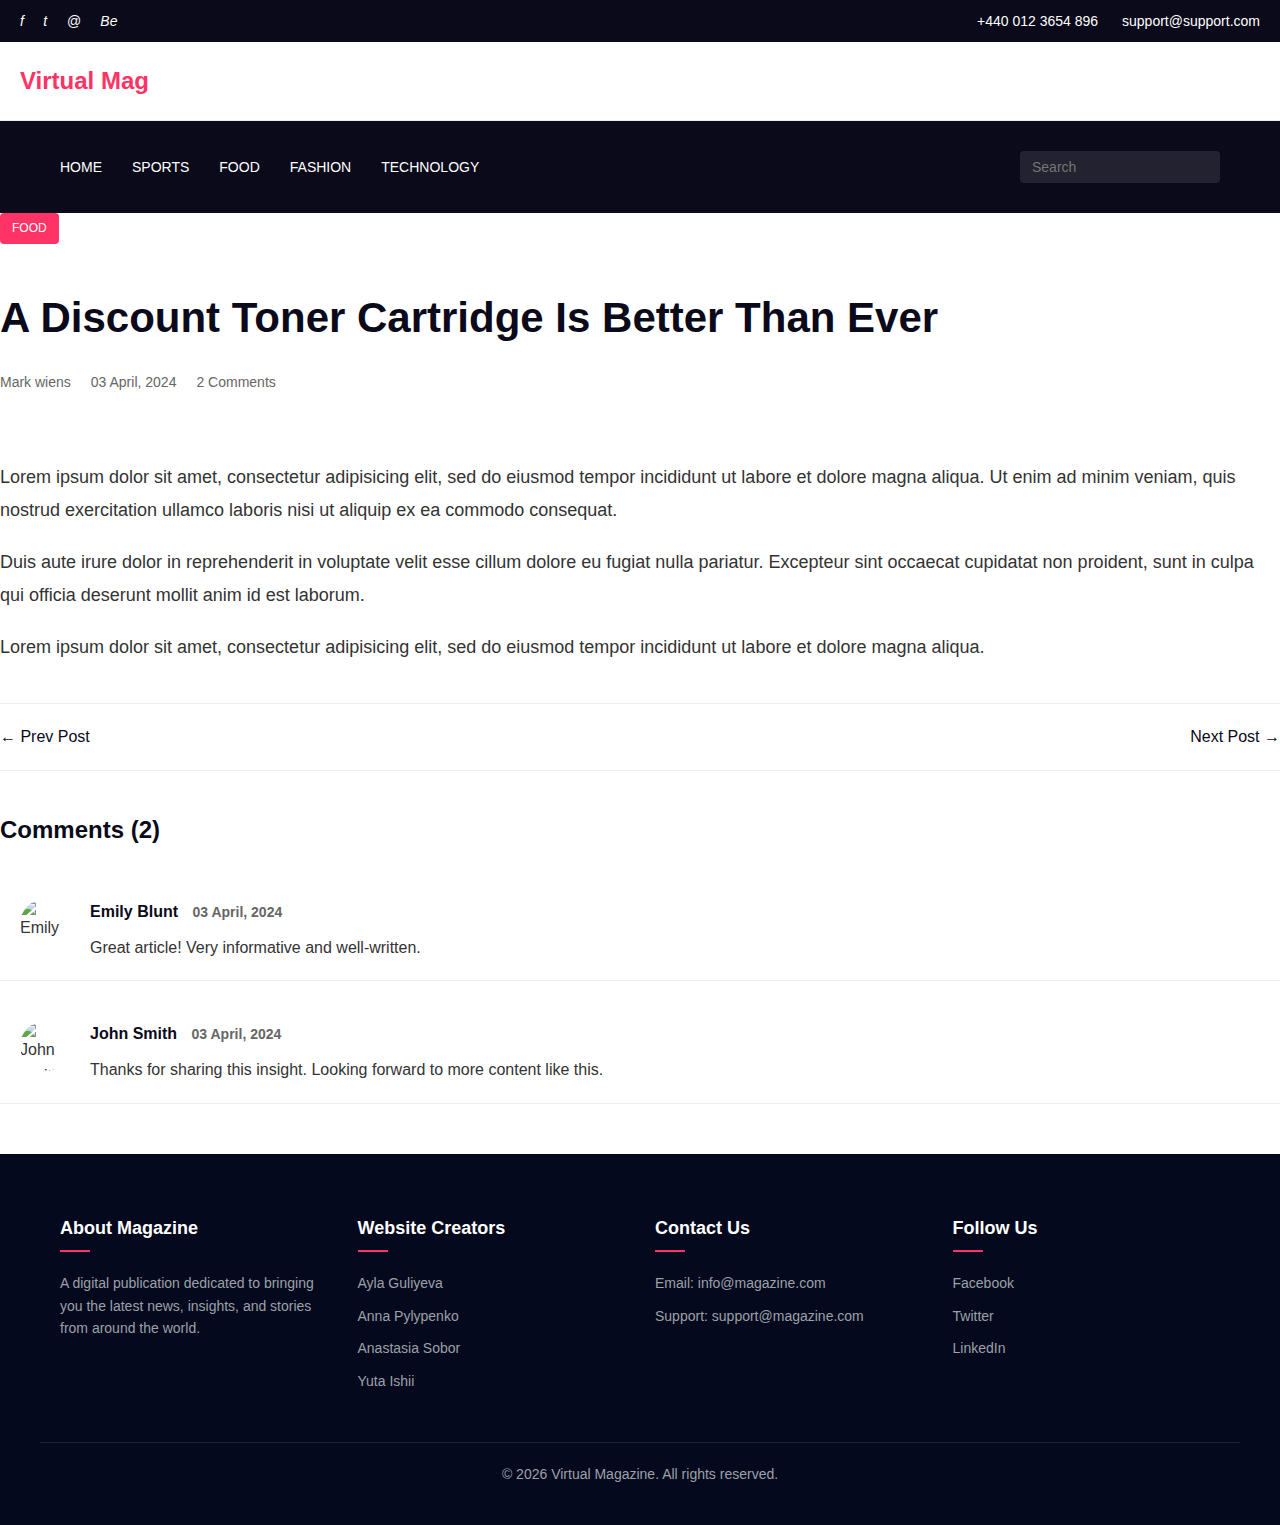
==== article.html @ b0909f4f "added article detail" ====
<!DOCTYPE html>
<html lang="en">
  <head>
    <meta charset="UTF-8" />
    <meta name="viewport" content="width=device-width, initial-scale=1.0" />
    <title>Article - Virtual Mag</title>
    <link rel="stylesheet" href="css/styles.css" />
  </head>
  <body>
    <div id="header-container"></div>

    <main class="article-content">
      <div class="container">
        <span class="category-tag" id="article-category">Category</span>
        <h1 class="article-title" id="article-title">Article Title</h1>

        <div class="article-meta">
          <span id="article-author">Author Name</span>
          <span id="article-date">Publication Date</span>
          <span id="article-comments">0 Comments</span>
        </div>

        <img id="article-image" src="" alt="" class="article-main-image" />

        <div class="article-text" id="article-text">
          <!-- Article content will be inserted here -->
        </div>

        <div class="article-navigation">
          <a href="#" class="nav-button prev" onclick="navigateArticle('prev')">
            ← Prev Post
          </a>
          <a href="#" class="nav-button next" onclick="navigateArticle('next')">
            Next Post →
          </a>
        </div>

        <div class="comments-section">
          <h2>Comments <span id="comments-count">0</span></h2>
          <div id="comments-list">
            <!-- Comments will be inserted here -->
          </div>
        </div>
      </div>
    </main>

    <div id="footer-container"></div>

    <script src="js/component.js"></script>
    <script src="js/footer.js"></script>
    <script src="js/article.js"></script>
  </body>
</html>
---- css/styles.css ----
/* Reset and base styles */
* {
  margin: 0;
  padding: 0;
  box-sizing: border-box;
}

body {
  font-family: -apple-system, BlinkMacSystemFont, "Segoe UI", Roboto, Oxygen,
    Ubuntu, Cantarell, sans-serif;
  line-height: 1.6;
  color: #333;
}

/* Top bar styles */
.top-bar {
  background-color: #0a0a1a;
  color: white;
  padding: 8px 20px;
  display: flex;
  justify-content: space-between;
  align-items: center;
}

.social-icons a {
  color: white;
  text-decoration: none;
  margin-right: 15px;
  font-size: 14px;
}

.contact-info {
  font-size: 14px;
}

.contact-info .separator {
  margin-left: 20px;
}

/* Header styles */
.header {
  padding: 20px;
  display: flex;
  align-items: center;
  justify-content: space-between;
  border-bottom: 1px solid #eee;
}

.logo {
  color: #ff3366;
  font-size: 24px;
  font-weight: bold;
  text-decoration: none;
  display: flex;
  align-items: center;
}

/* Navigation styles */
.nav-bar {
  background-color: #0a0a1a;
  padding: 15px 20px;
}

/* search styles */

.nav-bar ul {
  list-style: none;
  display: flex;
  align-items: center;
  gap: 30px;
  padding: 15px 20px;
  max-width: 1200px;
  margin: 0 auto;
}

.search-container {
  margin-left: auto;
}

.search-input {
  background: rgba(255, 255, 255, 0.1);
  border: none;
  border-radius: 4px;
  color: white;
  padding: 8px 12px;
  width: 200px;
  font-size: 14px;
}

@media (max-width: 768px) {
  .nav-bar ul {
    flex-wrap: wrap;
    gap: 15px;
  }

  .search-container {
    width: 100%;
    order: -1;
    margin-left: 0;
  }

  .search-input {
    width: 100%;
  }
}

.nav-bar a {
  color: white;
  text-decoration: none;
  font-size: 14px;
  font-weight: 500;
  text-transform: uppercase;
  transition: color 0.3s ease;
}

.nav-bar a:hover,
.nav-bar a.active {
  color: #ff3366;
}

/* Main content styles */
.main-content {
  max-width: 1200px;
  margin: 30px auto;
  padding: 0 20px;
  display: grid;
  grid-template-columns: 2fr 1fr;
  gap: 30px;
}

/* Post styles */
.featured-post,
.recent-post {
  position: relative;
  border-radius: 8px;
  overflow: hidden;
  transition: transform 0.3s ease;
}

.featured-post {
  height: 500px;
}

.recent-post {
  height: 235px;
}

.post-image {
  width: 100%;
  height: 100%;
  object-fit: cover;
}

.post-overlay {
  position: absolute;
  bottom: 0;
  left: 0;
  right: 0;
  padding: 30px;
  background: linear-gradient(transparent, rgba(0, 0, 0, 0.8));
  color: white;
}

.category-tag {
  background-color: #ff3366;
  color: white;
  padding: 6px 12px;
  border-radius: 4px;
  font-size: 12px;
  text-transform: uppercase;
  display: inline-block;
  margin-bottom: 15px;
}

.post-title {
  font-size: 24px;
  margin-bottom: 15px;
  color: white;
  text-decoration: none;
  display: block;
  transition: color 0.3s ease;
}

.post-title:hover {
  color: #ff3366;
}

.post-meta {
  font-size: 14px;
  color: #dedede;
  display: flex;
  gap: 20px;
}

/* Recent posts styles */
.recent-posts {
  display: flex;
  flex-direction: column;
  gap: 20px;
}

.recent-post {
  position: relative;
  border-radius: 8px;
  overflow: hidden;
  height: 235px;
}

/* Popular posts styles */
.popular-posts {
  margin-top: 30px;
  grid-column: 1 / -1;
}

.section-title {
  font-size: 24px;
  font-weight: bold;
  color: #0a0a1a;
  margin-bottom: 20px;
  padding-left: 10px;
  border-left: 4px solid #ff3366;
}

.post-list {
  display: flex;
  flex-direction: column;
  gap: 20px;
}

.post-item {
  display: flex;
  gap: 15px;
  padding: 15px;
  background: #fff;
  border-radius: 8px;
  box-shadow: 0 2px 5px rgba(0, 0, 0, 0.1);
}

.post-thumbnail {
  width: 100px;
  height: 100px;
  object-fit: cover;
  border-radius: 4px;
}

.post-info {
  flex: 1;
}

.post-info .post-title {
  font-size: 16px;
  color: #0a0a1a;
  text-decoration: none;
  margin-bottom: 10px;
  display: block;
}

.post-info .post-title:hover {
  color: #ff3366;
}

.post-info .post-meta {
  font-size: 12px;
  color: #666;
  display: flex;
  gap: 15px;
}

.footer {
  background-color: #04091e;
  color: #fff;
  padding: 60px 0 20px;
  margin-top: 50px;
}

.footer-content {
  max-width: 1200px;
  margin: 0 auto;
  padding: 0 20px;
  display: grid;
  grid-template-columns: repeat(4, 1fr);
  gap: 30px;
}

.footer-section h3 {
  color: #fff;
  font-size: 18px;
  margin-bottom: 20px;
  position: relative;
  padding-bottom: 10px;
}

.footer-section h3::after {
  content: "";
  position: absolute;
  left: 0;
  bottom: 0;
  width: 30px;
  height: 2px;
  background-color: #ff3366;
}

.footer-section p {
  color: #9ca1a7;
  font-size: 14px;
  line-height: 1.6;
}

.team-list,
.contact-list {
  list-style: none;
  padding: 0;
}

.team-list li,
.contact-list li {
  color: #9ca1a7;
  font-size: 14px;
  margin-bottom: 10px;
}

.social-links {
  display: flex;
  flex-direction: column;
  gap: 10px;
}

.social-link {
  color: #9ca1a7;
  text-decoration: none;
  font-size: 14px;
  transition: color 0.3s ease;
}

.social-link:hover {
  color: #ff3366;
}

.footer-bottom {
  max-width: 1200px;
  margin: 0 auto;
  padding: 20px;
  text-align: center;
  border-top: 1px solid rgba(255, 255, 255, 0.1);
  margin-top: 40px;
}

.footer-bottom p {
  color: #9ca1a7;
  font-size: 14px;
}

/* Responsive styles */
@media (max-width: 768px) {
  .main-content {
    grid-template-columns: 1fr;
  }

  .featured-post {
    height: 400px;
  }

  .nav-bar ul {
    flex-wrap: wrap;
    gap: 15px;
  }

  .search-item {
    margin-left: 0;
  }

  .contact-info .separator {
    display: block;
    margin-left: 0;
    margin-top: 5px;
  }
}

@media (max-width: 480px) {
  .post-title {
    font-size: 20px;
  }

  .featured-post {
    height: 300px;
  }

  .recent-post {
    height: 200px;
  }
}

@media (max-width: 992px) {
  .footer-content {
    grid-template-columns: repeat(2, 1fr);
  }
}

@media (max-width: 576px) {
  .footer-content {
    grid-template-columns: 1fr;
  }

  .footer-section {
    text-align: center;
  }

  .footer-section h3::after {
    left: 50%;
    transform: translateX(-50%);
  }

  .social-links {
    align-items: center;
  }
}

.category-content {
  padding: 40px 0;
}

.category-title {
  font-size: 32px;
  font-weight: bold;
  margin-bottom: 30px;
  padding-left: 15px;
  border-left: 4px solid #ff3366;
}

.featured-category-post {
  position: relative;
  height: 500px;
  border-radius: 8px;
  overflow: hidden;
  margin-bottom: 40px;
}

.featured-category-post .post-image {
  width: 100%;
  height: 100%;
  object-fit: cover;
}

.category-grid {
  display: grid;
  grid-template-columns: repeat(2, 1fr);
  gap: 30px;
  margin-top: 40px;
}

.category-post {
  background: #fff;
  border-radius: 8px;
  overflow: hidden;
  box-shadow: 0 2px 10px rgba(0, 0, 0, 0.1);
}

.category-post .post-image {
  width: 100%;
  height: 250px;
  object-fit: cover;
}

.category-post .category-tag {
  position: absolute;
  margin: -20px 0 0 20px;
}

.category-post .post-title {
  font-size: 20px;
  margin: 25px 20px 15px;
  display: block;
  color: #0a0a1a;
  text-decoration: none;
}

.category-post .post-meta {
  padding: 0 20px 20px;
  color: #666;
  font-size: 14px;
  display: flex;
  gap: 15px;
}

.search-status {
  margin-bottom: 30px;
  font-size: 16px;
  color: #666;
}

.search-results-grid {
  display: grid;
  grid-template-columns: repeat(2, 1fr);
  gap: 30px;
  margin-top: 40px;
}

.search-status {
  margin-bottom: 30px;
  font-size: 16px;
  color: #666;
}

.search-results-grid {
  display: grid;
  grid-template-columns: repeat(2, 1fr);
  gap: 30px;
  margin-top: 40px;
}

article-content {
  max-width: 900px;
  margin: 40px auto;
  padding: 0 20px;
}

.container {
  width: 100%;
}

.article-content .category-tag {
  margin-bottom: 20px;
}

.article-title {
  font-size: 42px;
  margin: 20px 0;
  color: #0a0a1a;
}

.article-meta {
  display: flex;
  gap: 20px;
  color: #666;
  margin-bottom: 30px;
  font-size: 14px;
}

.article-main-image {
  width: 100%;
  height: auto;
  max-height: 500px;
  object-fit: cover;
  border-radius: 8px;
  margin-bottom: 30px;
}

.article-text {
  font-size: 18px;
  line-height: 1.8;
  color: #333;
  margin-bottom: 40px;
}

.article-text p {
  margin-bottom: 20px;
}

.article-navigation {
  display: flex;
  justify-content: space-between;
  margin: 40px 0;
  padding: 20px 0;
  border-top: 1px solid #eee;
  border-bottom: 1px solid #eee;
}

.nav-button {
  color: #0a0a1a;
  text-decoration: none;
  font-weight: 500;
  transition: color 0.3s ease;
}

.nav-button:hover {
  color: #ff3366;
}

.comments-section h2 {
  font-size: 24px;
  margin-bottom: 30px;
  color: #0a0a1a;
}

.comment {
  padding: 20px;
  border-bottom: 1px solid #eee;
  background: #fff;
  margin-bottom: 20px;
}

.comment-author {
  font-weight: bold;
  margin-bottom: 10px;
  color: #0a0a1a;
}

.comment-date {
  color: #666;
  font-size: 14px;
  margin-left: 10px;
}

.comment-text {
  color: #333;
  line-height: 1.6;
}

.comment {
  display: flex;
  gap: 20px;
  padding: 20px;
  border-bottom: 1px solid #eee;
}

.comment-avatar {
  width: 50px;
  height: 50px;
  border-radius: 50%;
  object-fit: cover;
  flex-shrink: 0;
}

.comment-content {
  flex: 1;
}
@media (max-width: 768px) {
  .category-grid {
    grid-template-columns: 1fr;
  }

  .featured-category-post {
    height: 350px;
  }

  .category-post .post-image {
    height: 200px;
  }

  .search-results-grid {
    grid-template-columns: 1fr;
  }

  .search-container {
    width: 100%;
    order: -1;
    margin: 10px 0;
  }

  .search-input {
    width: 100%;
  }

  .article-title {
    font-size: 32px;
  }

  .article-text {
    font-size: 16px;
  }
}
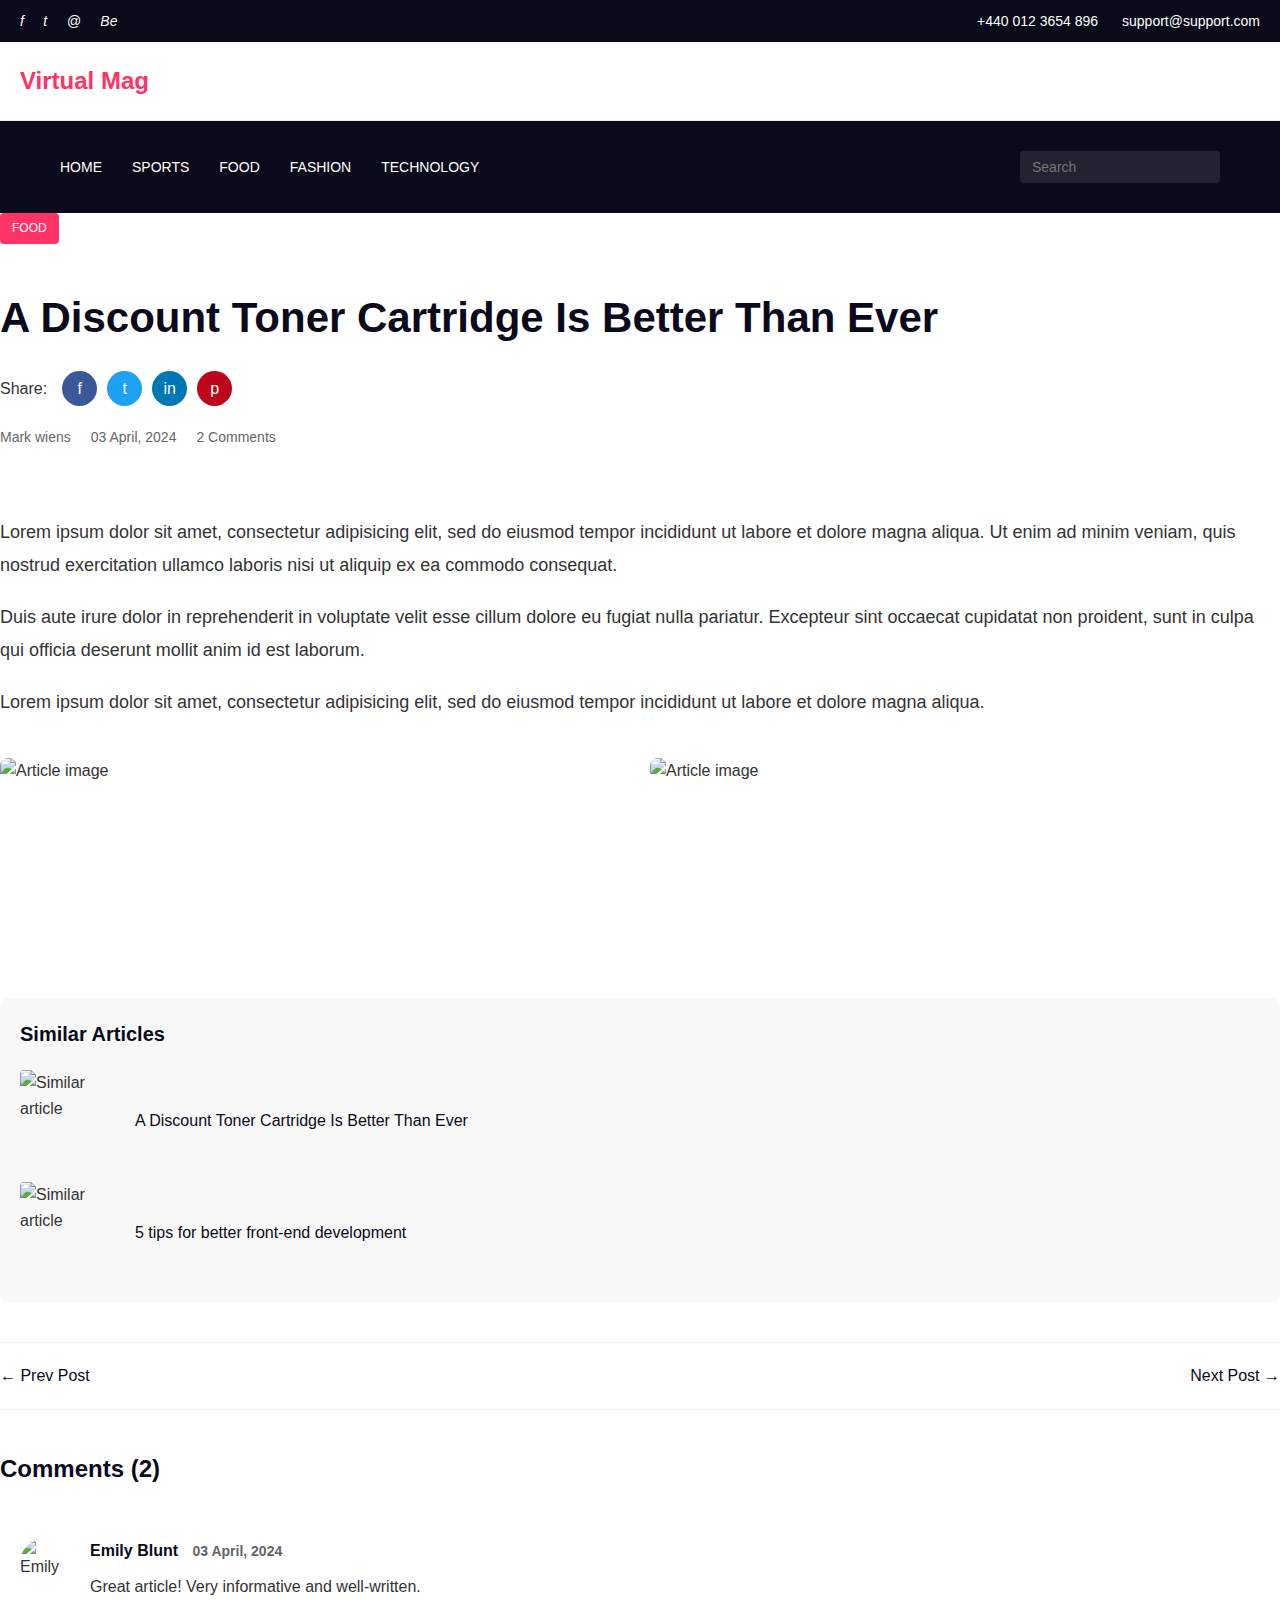
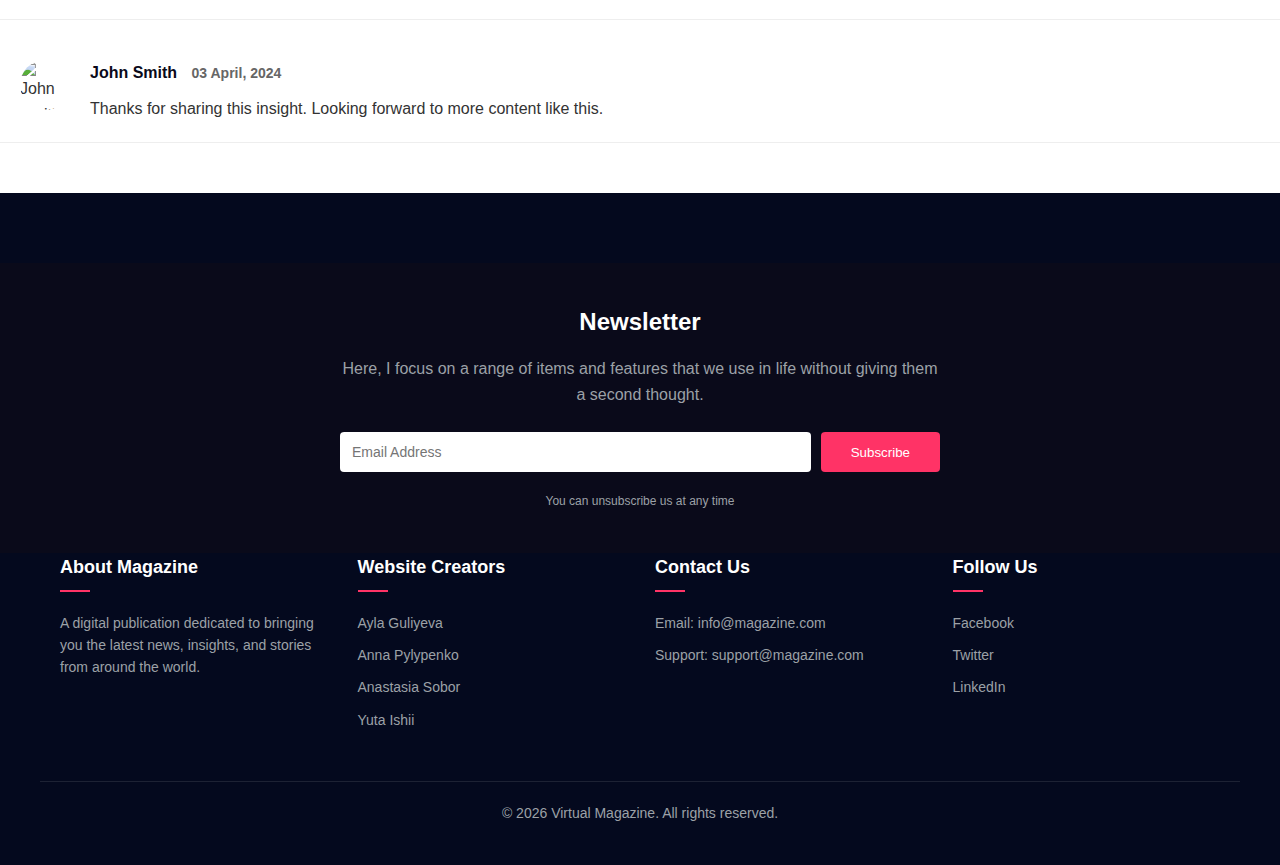
==== commit 06eaf426: "added newsletter" ====
--- a/article.html
+++ b/article.html
@@ -14,6 +14,15 @@
         <span class="category-tag" id="article-category">Category</span>
         <h1 class="article-title" id="article-title">Article Title</h1>
 
+        <div class="article-social">
+          <span>Share:</span>
+          <div class="social-buttons">
+            <a href="article.html?id=5" class="social-button facebook">f</a>
+            <a href="article.html?id=5" class="social-button twitter">t</a>
+            <a href="article.html?id=5" class="social-button linkedin">in</a>
+            <a href="article.html?id=5" class="social-button pinterest">p</a>
+          </div>
+        </div>
         <div class="article-meta">
           <span id="article-author">Author Name</span>
           <span id="article-date">Publication Date</span>
@@ -24,6 +33,43 @@
 
         <div class="article-text" id="article-text">
           <!-- Article content will be inserted here -->
+        </div>
+
+        <div class="article-images">
+          <img
+            src="https://picsum.photos/300/200?random=1"
+            alt="Article image"
+            class="article-additional-image"
+          />
+          <img
+            src="https://picsum.photos/300/200?random=2"
+            alt="Article image"
+            class="article-additional-image"
+          />
+        </div>
+
+        <div class="similar-articles">
+          <h3>Similar Articles</h3>
+          <div class="similar-article">
+            <img
+              src="https://picsum.photos/100/100?random=3"
+              alt="Similar article"
+              class="similar-article-image"
+            />
+            <a href="article.html?id=1" class="similar-article-title"
+              >A Discount Toner Cartridge Is Better Than Ever</a
+            >
+          </div>
+          <div class="similar-article">
+            <img
+              src="https://picsum.photos/100/100?random=4"
+              alt="Similar article"
+              class="similar-article-image"
+            />
+            <a href="article.html?id=1" class="similar-article-title"
+              >5 tips for better front-end development</a
+            >
+          </div>
         </div>
 
         <div class="article-navigation">
--- a/css/styles.css
+++ b/css/styles.css
@@ -269,7 +269,7 @@
 .footer {
   background-color: #04091e;
   color: #fff;
-  padding: 60px 0 20px;
+  padding: 20px 0 20px;
   margin-top: 50px;
 }
 
@@ -624,6 +624,155 @@
 .comment-content {
   flex: 1;
 }
+
+.article-images {
+  display: flex;
+  gap: 20px;
+  margin: 30px 0;
+}
+
+.article-additional-image {
+  width: 100%;
+  height: 200px;
+  object-fit: cover;
+  border-radius: 8px;
+}
+
+.similar-articles {
+  margin: 40px 0;
+  padding: 20px;
+  background: #f8f8f8;
+  border-radius: 8px;
+}
+
+.similar-articles h3 {
+  margin-bottom: 20px;
+  font-size: 20px;
+  color: #0a0a1a;
+}
+
+.similar-article {
+  display: flex;
+  align-items: center;
+  margin-top: 12px;
+  gap: 15px;
+}
+
+.similar-article-image {
+  width: 100px;
+  height: 100px;
+  object-fit: cover;
+  border-radius: 4px;
+}
+
+.similar-article-title {
+  color: #0a0a1a;
+  text-decoration: none;
+  font-weight: 500;
+  transition: color 0.3s ease;
+}
+
+.similar-article-title:hover {
+  color: #ff3366;
+}
+
+.article-social {
+  display: flex;
+  align-items: center;
+  gap: 15px;
+  margin: 20px 0;
+}
+
+.social-buttons {
+  display: flex;
+  gap: 10px;
+}
+
+.social-button {
+  width: 35px;
+  height: 35px;
+  border-radius: 50%;
+  display: flex;
+  align-items: center;
+  justify-content: center;
+  color: white;
+  text-decoration: none;
+  transition: transform 0.3s ease;
+}
+
+.social-button:hover {
+  transform: translateY(-2px);
+}
+
+.facebook {
+  background-color: #3b5998;
+}
+.twitter {
+  background-color: #1da1f2;
+}
+.linkedin {
+  background-color: #0077b5;
+}
+.pinterest {
+  background-color: #bd081c;
+}
+
+.newsletter {
+  background: #0a0a1a;
+  padding: 40px 20px;
+  margin-top: 50px;
+}
+
+.newsletter-content {
+  max-width: 600px;
+  margin: 0 auto;
+  text-align: center;
+  color: white;
+}
+
+.newsletter h3 {
+  font-size: 24px;
+  margin-bottom: 15px;
+}
+
+.newsletter p {
+  color: #9ca1a7;
+  margin-bottom: 25px;
+}
+
+.newsletter-form {
+  display: flex;
+  gap: 10px;
+  margin-bottom: 15px;
+}
+
+.newsletter-form input {
+  flex: 1;
+  padding: 12px;
+  border: none;
+  border-radius: 4px;
+  font-size: 14px;
+}
+
+.newsletter-form button {
+  padding: 12px 30px;
+  background: #ff3366;
+  color: white;
+  border: none;
+  border-radius: 4px;
+  cursor: pointer;
+  transition: background 0.3s ease;
+}
+
+.newsletter-form button:hover {
+  background: #e62958;
+}
+
+.newsletter small {
+  color: #9ca1a7;
+  font-size: 12px;
+}
+
 @media (max-width: 768px) {
   .category-grid {
     grid-template-columns: 1fr;
@@ -658,4 +807,18 @@
   .article-text {
     font-size: 16px;
   }
-}
+
+  .article-images {
+    flex-direction: column;
+  }
+}
+
+@media (max-width: 576px) {
+  .newsletter-form {
+    flex-direction: column;
+  }
+
+  .newsletter-form button {
+    width: 100%;
+  }
+}
